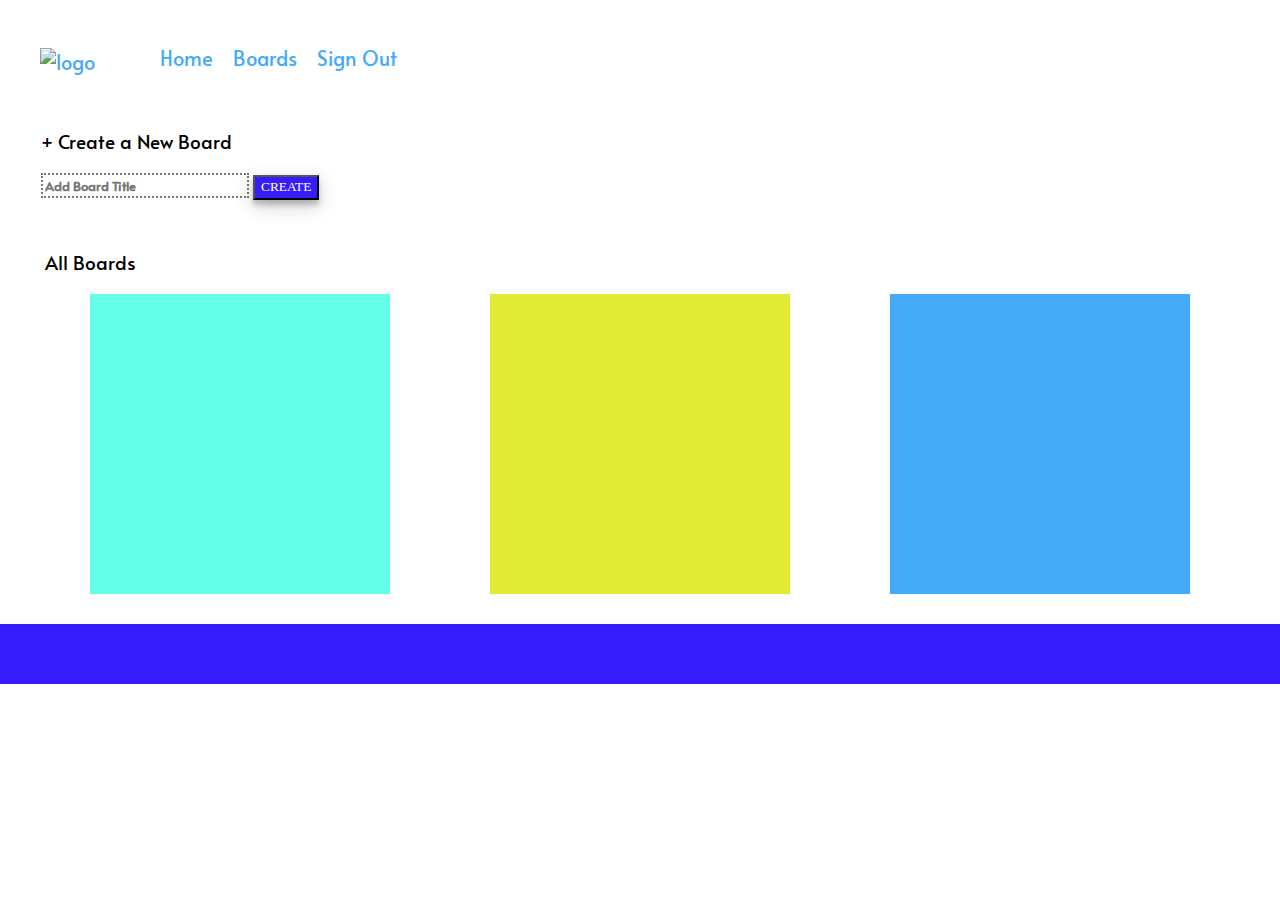
==== board.html @ de140dcf "Nav bar fixed, Hamburger completed, media queries completed" ====
<!DOCTYPE html>
<html lang="en">
<head>
    <meta charset="UTF-8">
    <meta name="viewport" content="width=device-width, initial-scale=1.0, shrink-to-fit=no">
    <script src="https://kit.fontawesome.com/89bf7f9008.js" crossorigin="anonymous"></script>
    <link rel="stylesheet" href="board.css">
    <title>Board Page</title>
</head>
<body>
<header>
    <nav id="menutoggle">
        <input id="toggle" type="checkbox">
        <span></span>
        <span></span>
        <span></span>
        <ul id="menu">
            <li class="menuoptions"><a href="./index.html"><img id="logo" src="https://res.cloudinary.com/dqduwnrb1/image/upload/v1598121710/Screen_Shot_2020-08-22_at_2.41.27_PM_jfpyaz.png" alt="logo" style="width:100px;height:30px;"></i></a></li>
            <li class="menuoptions"><a href="#">Home</a></li>
            <li class="menuoptions"><a href="#">Boards</a></li>
            <li class="menuoptions"><a href="#">Sign Out</a></li>
        </ul>
    </nav>

</header>

<div class="add_board">
    <p class="add_board_msg">+ Create a New Board</p>
    <input class="add_board_ip" type="text" placeholder="Add Board Title">
    <button class="add_board_btn">CREATE</button>
</div>


<div class="all_boards">
    <p class="all_boards_msg"><i class="fas fa-chess-board"></i> All Boards</p>
    <div class="placeholders">
        <div id="placeholder1"></div>
        <div id="placeholder2"></div>
        <div id="placeholder3"></div>
    </div>
</div>


<footer></footer>
</body>
</html>
---- board.css ----
@import url('https://fonts.googleapis.com/css2?family=Alata&family=Do+Hyeon&display=swap');

body {
    font-family: 'Alata', sans-serif;
    margin: 0;
    padding: 0;
}
#menu{
    display: flex;
    flex-direction: row;
    align-items:center ;
}
#logo {
    padding-top: 10px;
    display:flex ;
}
a {
    text-decoration: none;
    color: #44ABF8;
}
ul{
    list-style-type: none;
}
li{
    margin-right: 20px ;
    font-size: 20px;
}
#toggle{
    visibility: hidden;
}
#home {
    padding-left: 1100px;
    padding-bottom: 10px;
}

.add_board {
    padding-bottom: 30px;
    margin-top: 50px;
    padding-left: 6px;
}

.add_board_msg {
    margin-left: 35px;
    font-size: larger;
}
.add_board_ip {
    margin-left: 35px;
    font-family: 'Alata', sans-serif;
    font-weight: bold;
    border-style: dotted;
    width: 200px;
}
.add_board_btn {
    background-color: #381DFC;
    box-shadow: 0 5px 5px 0 rgba(0,0,0,0.2), 0 6px 20px 0 rgba(0,0,0,0.19);
    font-family: 'Crimson Text', serif;
    color: white;
    height: 25px;
    cursor: pointer;
}

.all_boards {
    padding-bottom: 30px;
}

.all_boards_msg {
    margin-left: 45px;
    font-size: larger;
}

.placeholders {
    display: flex;
    justify-content: space-around;
    padding-left: 40px;
    padding-right: 40px;
}

#placeholder1{
    height: 300px;
    width: 300px;
    background-color: rgb(101,280,231);
}

#placeholder2{
    height: 300px;
    width: 300px;
    background-color: #E1EA35;
}

#placeholder3{
    height: 300px;
    width: 300px;
    background-color:  #44ABF8;
}

footer {
    background-color: #381DFC;
    height: 60px;
    width: 100%;
    margin: 0 auto;
}
/*-Media Queries---------------------------------------------*/
@media (max-width:800px){
    /*Hamburger Menu*/
    #menu{
        display: flex;
        flex-direction: column;
    }
    .home_link{
        justify-content: flex-end;
    }
    #toggle{
        visibility: visible;
    }
    #logo{
        margin-bottom: 20px;
    }
    a{
        text-decoration:none;
        color: #44ABF8;
        transition:#44ABF8 0.3s ease ;
        margin-left: 10px;
    }
    a:hover {
        color: #E1EA35;
    }
    #menutoggle{
        display:block;
        position: relative;
        top: 30px;
        left: 40px;
        z-index: 1;
    }
    #menutoggle input{
        display: block;
        width: 50px;
        height:50px;
        position: absolute;
        top: -8px;
        left: -8px;
        cursor: pointer;
        opacity: 0;
        z-index: 2;
    }
    #menutoggle span{
        display: block;
        width: 32px;
        height: 4px;
        margin-bottom: 5px;
        position: relative;
        background-color: #381DFC;
        z-index: 1;
        transform-origin: 1px -2px;
    }
    #menutoggle span:first-child{
        transform-origin: 0% 0% ;
    }
    #menutoggle span:nth-last-child(2){
        transform-origin: 0% 100% ;
    }
    #menutoggle input:checked ~ span{
        opacity: 1;
        transform: rotate(45deg) translate(-2px, -1px);
        background-color: #381DFC;
    }
    #menutoggle input:checked ~ span:nth-last-child(3){
        opacity: 0;
        transform: rotate(0deg) scale(0.2, 0.2);
    }
    #menutoggle input:checked ~span:nth-last-child(2){
        transform: rotate(-45deg) translate(0, -1px);
    }
    #menu{
        position: absolute;
        width: 250px;
        height: 100vh;
        margin: -100px 0 0 -60px;
        padding-top: 160px ;
        list-style: none;
        background-color:white;
        transform-origin: 0% 0%;
        transform: translate(-100%, 0%);
        transition: transform 0.5s;
    }
    menu, li{
        position: relative;
        padding: 10px 0;
        font-size: 30px;
        display: block;
    }
    #menutoggle input:checked ~ ul{
        transform: translate(0,0)
    }

    /*Modal for Board*/





}
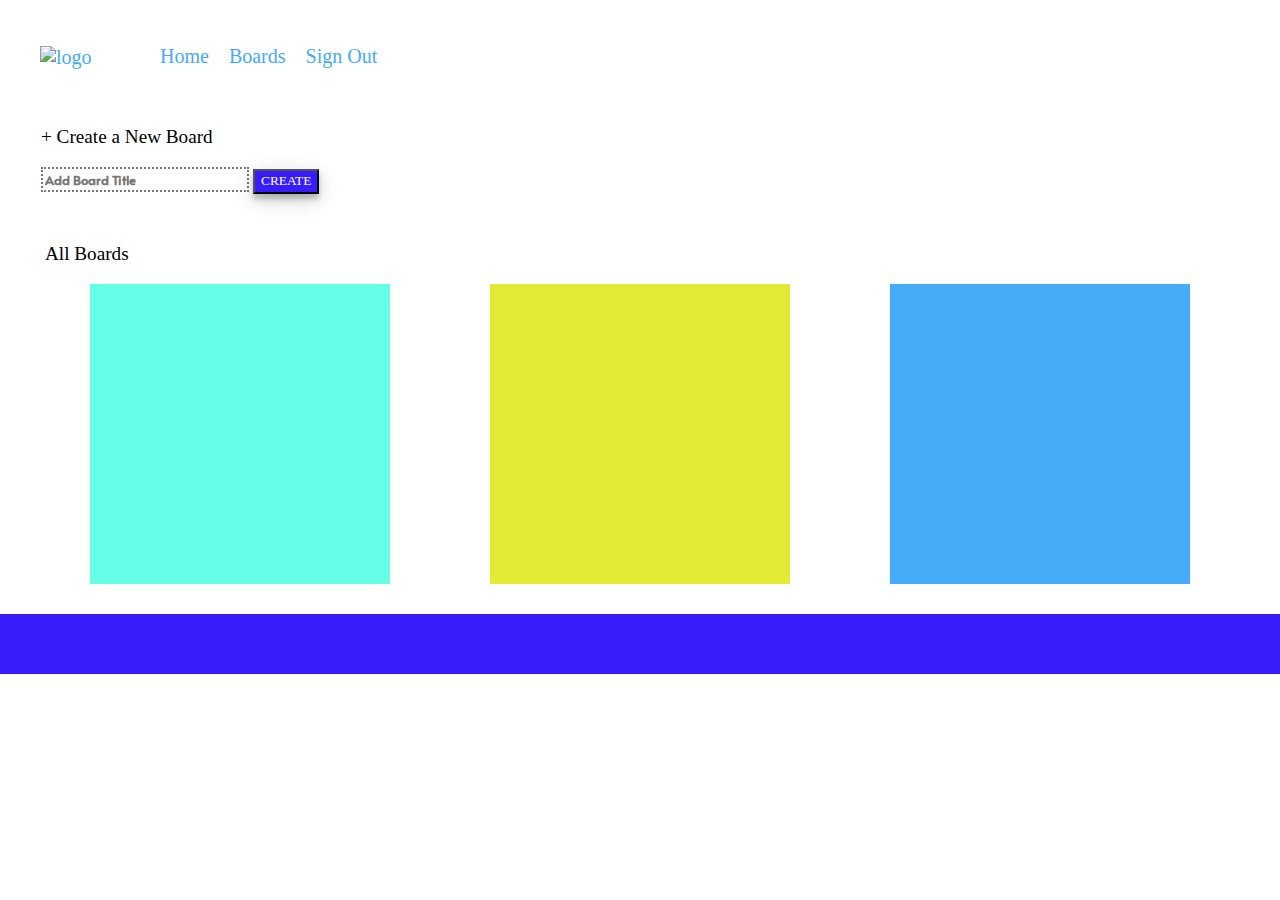
==== commit 5ba853dd: "updates/changing general tags/CSS" ====
--- a/board.html
+++ b/board.html
@@ -15,10 +15,10 @@
         <span></span>
         <span></span>
         <ul id="menu">
-            <li class="menuoptions"><a href="./index.html"><img id="logo" src="https://res.cloudinary.com/dqduwnrb1/image/upload/v1598121710/Screen_Shot_2020-08-22_at_2.41.27_PM_jfpyaz.png" alt="logo" style="width:100px;height:30px;"></i></a></li>
-            <li class="menuoptions"><a href="#">Home</a></li>
-            <li class="menuoptions"><a href="#">Boards</a></li>
-            <li class="menuoptions"><a href="#">Sign Out</a></li>
+            <li class="menuoptions"><a class="menulist" href="./index.html"><img id="logo" src="https://res.cloudinary.com/dqduwnrb1/image/upload/v1598121710/Screen_Shot_2020-08-22_at_2.41.27_PM_jfpyaz.png" alt="logo" style="width:100px;height:30px;"></i></a></li>
+            <li class="menuoptions"><a class="menulist" href="#">Home</a></li>
+            <li class="menuoptions"><a class="menulist" href="#">Boards</a></li>
+            <li class="menuoptions"><a class="menulist" href="#">Sign Out</a></li>
         </ul>
     </nav>
 
--- a/board.css
+++ b/board.css
@@ -1,7 +1,6 @@
 @import url('https://fonts.googleapis.com/css2?family=Alata&family=Do+Hyeon&display=swap');
 
 body {
-    font-family: 'Alata', sans-serif;
     margin: 0;
     padding: 0;
 }
@@ -14,7 +13,7 @@
     padding-top: 10px;
     display:flex ;
 }
-a {
+.menulist{
     text-decoration: none;
     color: #44ABF8;
 }
@@ -109,21 +108,25 @@
     .home_link{
         justify-content: flex-end;
     }
+
     #toggle{
         visibility: visible;
     }
     #logo{
         margin-bottom: 20px;
     }
-    a{
+
+    .menulist{
         text-decoration:none;
         color: #44ABF8;
         transition:#44ABF8 0.3s ease ;
         margin-left: 10px;
     }
-    a:hover {
+
+    .menulist:hover {
         color: #E1EA35;
     }
+
     #menutoggle{
         display:block;
         position: relative;
@@ -131,6 +134,7 @@
         left: 40px;
         z-index: 1;
     }
+
     #menutoggle input{
         display: block;
         width: 50px;
@@ -142,6 +146,7 @@
         opacity: 0;
         z-index: 2;
     }
+
     #menutoggle span{
         display: block;
         width: 32px;
@@ -152,24 +157,30 @@
         z-index: 1;
         transform-origin: 1px -2px;
     }
+
     #menutoggle span:first-child{
         transform-origin: 0% 0% ;
     }
+
     #menutoggle span:nth-last-child(2){
         transform-origin: 0% 100% ;
     }
+
     #menutoggle input:checked ~ span{
         opacity: 1;
         transform: rotate(45deg) translate(-2px, -1px);
         background-color: #381DFC;
     }
+
     #menutoggle input:checked ~ span:nth-last-child(3){
         opacity: 0;
         transform: rotate(0deg) scale(0.2, 0.2);
     }
+
     #menutoggle input:checked ~span:nth-last-child(2){
         transform: rotate(-45deg) translate(0, -1px);
     }
+
     #menu{
         position: absolute;
         width: 250px;
@@ -182,20 +193,15 @@
         transform: translate(-100%, 0%);
         transition: transform 0.5s;
     }
+
     menu, li{
         position: relative;
         padding: 10px 0;
         font-size: 30px;
         display: block;
     }
+
     #menutoggle input:checked ~ ul{
         transform: translate(0,0)
     }
-
-    /*Modal for Board*/
-
-
-
-
-
 }